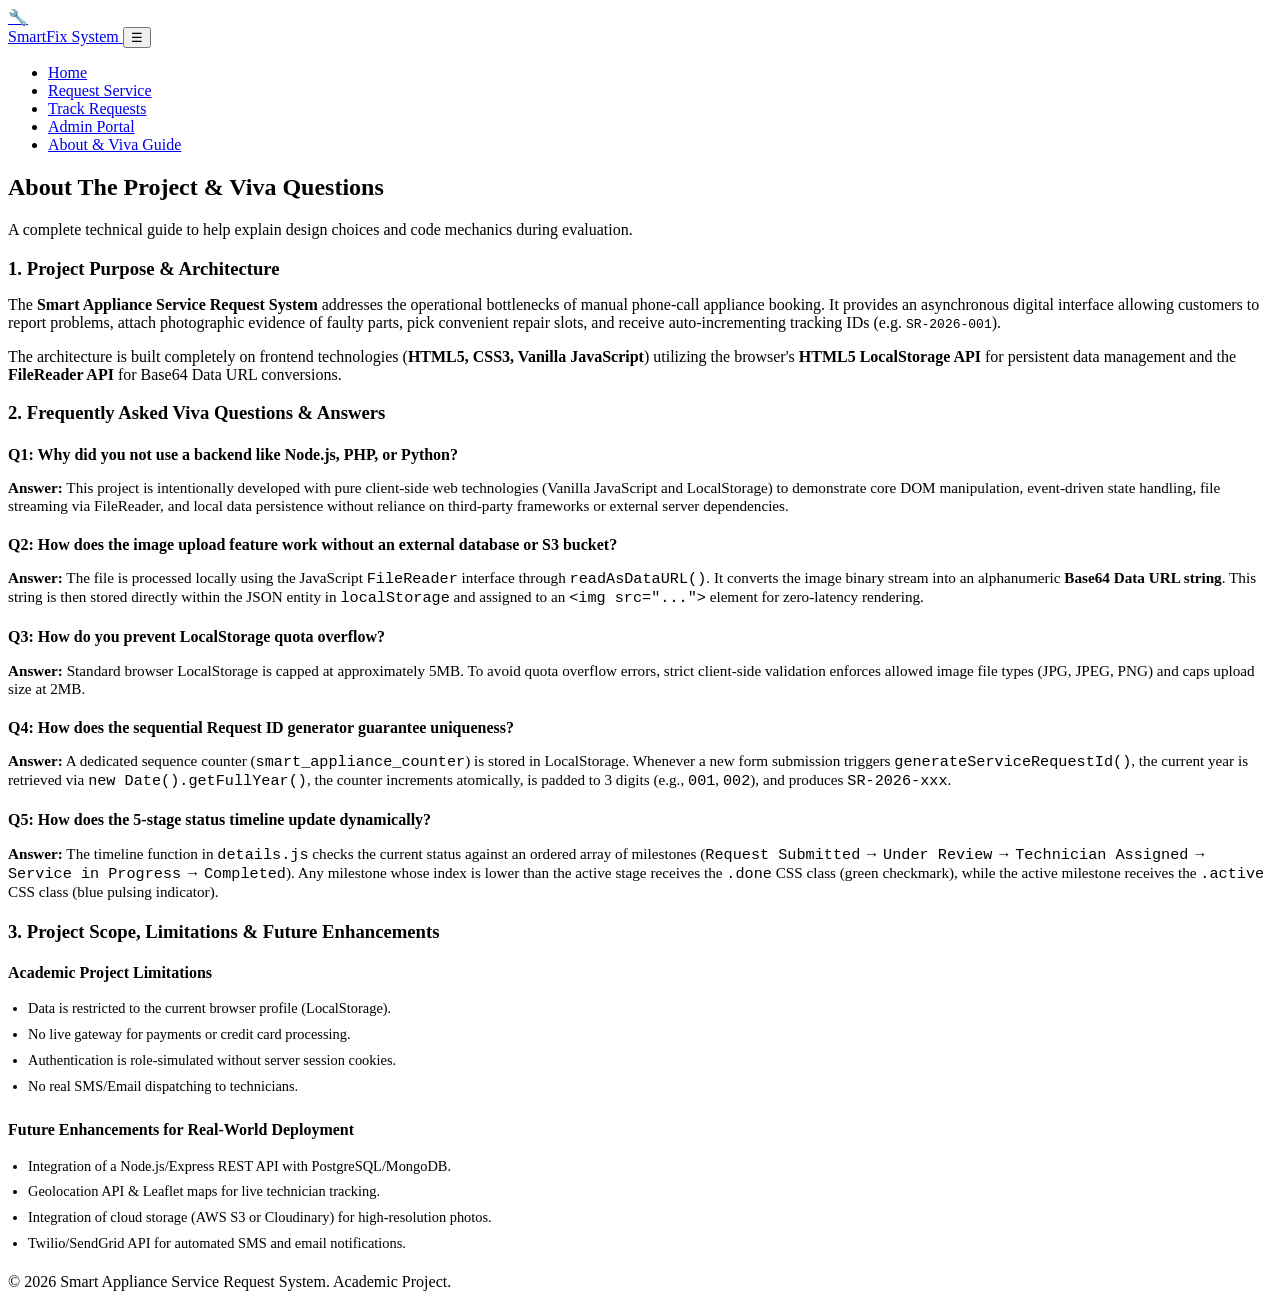
==== about.html @ 8e26bf82 "Add files via upload" ====
<!DOCTYPE html>
<html lang="en">
<head>
  <meta charset="UTF-8">
  <meta name="viewport" content="width=device-width, initial-scale=1.0">
  <title>About & Viva Preparation Guide</title>
  <link rel="stylesheet" href="css/style.css">
</head>
<body>

  <!-- Navbar -->
  <nav class="navbar">
    <div class="container nav-container">
      <a href="index.html" class="brand-logo">
        <div class="brand-icon">🔧</div>
        <span>SmartFix System</span>
      </a>
      <button class="mobile-toggle" aria-label="Toggle navigation">☰</button>
      <ul class="nav-links">
        <li><a href="index.html">Home</a></li>
        <li><a href="request.html">Request Service</a></li>
        <li><a href="requests.html">Track Requests</a></li>
        <li><a href="admin.html">Admin Portal</a></li>
        <li><a href="about.html" class="active">About & Viva Guide</a></li>
      </ul>
    </div>
  </nav>

  <!-- Content Section -->
  <main class="section">
    <div class="container">
      <div class="section-header">
        <h2>About The Project & Viva Questions</h2>
        <p>A complete technical guide to help explain design choices and code mechanics during evaluation.</p>
      </div>

      <!-- Technical Architecture Overview -->
      <div class="details-card">
        <h3 style="margin-bottom:12px; color:var(--secondary);">1. Project Purpose & Architecture</h3>
        <p style="margin-bottom:12px;">
          The <strong>Smart Appliance Service Request System</strong> addresses the operational bottlenecks of manual phone-call appliance booking. It provides an asynchronous digital interface allowing customers to report problems, attach photographic evidence of faulty parts, pick convenient repair slots, and receive auto-incrementing tracking IDs (e.g. <code>SR-2026-001</code>).
        </p>
        <p>
          The architecture is built completely on frontend technologies (<strong>HTML5, CSS3, Vanilla JavaScript</strong>) utilizing the browser's <strong>HTML5 LocalStorage API</strong> for persistent data management and the <strong>FileReader API</strong> for Base64 Data URL conversions.
        </p>
      </div>

      <!-- Viva Q&A Accordion -->
      <div class="details-card">
        <h3 style="margin-bottom:20px; color:var(--secondary);">2. Frequently Asked Viva Questions & Answers</h3>

        <div style="margin-bottom:20px;">
          <h4 style="color:var(--primary); margin-bottom:4px;">Q1: Why did you not use a backend like Node.js, PHP, or Python?</h4>
          <p style="font-size:0.95rem; color:var(--text-main);">
            <strong>Answer:</strong> This project is intentionally developed with pure client-side web technologies (Vanilla JavaScript and LocalStorage) to demonstrate core DOM manipulation, event-driven state handling, file streaming via FileReader, and local data persistence without reliance on third-party frameworks or external server dependencies.
          </p>
        </div>

        <div style="margin-bottom:20px;">
          <h4 style="color:var(--primary); margin-bottom:4px;">Q2: How does the image upload feature work without an external database or S3 bucket?</h4>
          <p style="font-size:0.95rem; color:var(--text-main);">
            <strong>Answer:</strong> The file is processed locally using the JavaScript <code>FileReader</code> interface through <code>readAsDataURL()</code>. It converts the image binary stream into an alphanumeric <strong>Base64 Data URL string</strong>. This string is then stored directly within the JSON entity in <code>localStorage</code> and assigned to an <code>&lt;img src="..."&gt;</code> element for zero-latency rendering.
          </p>
        </div>

        <div style="margin-bottom:20px;">
          <h4 style="color:var(--primary); margin-bottom:4px;">Q3: How do you prevent LocalStorage quota overflow?</h4>
          <p style="font-size:0.95rem; color:var(--text-main);">
            <strong>Answer:</strong> Standard browser LocalStorage is capped at approximately 5MB. To avoid quota overflow errors, strict client-side validation enforces allowed image file types (JPG, JPEG, PNG) and caps upload size at 2MB.
          </p>
        </div>

        <div style="margin-bottom:20px;">
          <h4 style="color:var(--primary); margin-bottom:4px;">Q4: How does the sequential Request ID generator guarantee uniqueness?</h4>
          <p style="font-size:0.95rem; color:var(--text-main);">
            <strong>Answer:</strong> A dedicated sequence counter (<code>smart_appliance_counter</code>) is stored in LocalStorage. Whenever a new form submission triggers <code>generateServiceRequestId()</code>, the current year is retrieved via <code>new Date().getFullYear()</code>, the counter increments atomically, is padded to 3 digits (e.g., <code>001</code>, <code>002</code>), and produces <code>SR-2026-xxx</code>.
          </p>
        </div>

        <div style="margin-bottom:20px;">
          <h4 style="color:var(--primary); margin-bottom:4px;">Q5: How does the 5-stage status timeline update dynamically?</h4>
          <p style="font-size:0.95rem; color:var(--text-main);">
            <strong>Answer:</strong> The timeline function in <code>details.js</code> checks the current status against an ordered array of milestones (<code>Request Submitted</code> &rarr; <code>Under Review</code> &rarr; <code>Technician Assigned</code> &rarr; <code>Service in Progress</code> &rarr; <code>Completed</code>). Any milestone whose index is lower than the active stage receives the <code>.done</code> CSS class (green checkmark), while the active milestone receives the <code>.active</code> CSS class (blue pulsing indicator).
          </p>
        </div>
      </div>

      <!-- Limitations & Future Enhancements -->
      <div class="details-card">
        <h3 style="margin-bottom:15px; color:var(--secondary);">3. Project Scope, Limitations & Future Enhancements</h3>
        <div class="form-grid-2">
          <div>
            <h4 style="color:var(--secondary); margin-bottom:8px;">Academic Project Limitations</h4>
            <ul style="padding-left:20px; font-size:0.9rem; color:var(--text-muted); line-height:1.8;">
              <li>Data is restricted to the current browser profile (LocalStorage).</li>
              <li>No live gateway for payments or credit card processing.</li>
              <li>Authentication is role-simulated without server session cookies.</li>
              <li>No real SMS/Email dispatching to technicians.</li>
            </ul>
          </div>
          <div>
            <h4 style="color:var(--secondary); margin-bottom:8px;">Future Enhancements for Real-World Deployment</h4>
            <ul style="padding-left:20px; font-size:0.9rem; color:var(--text-muted); line-height:1.8;">
              <li>Integration of a Node.js/Express REST API with PostgreSQL/MongoDB.</li>
              <li>Geolocation API & Leaflet maps for live technician tracking.</li>
              <li>Integration of cloud storage (AWS S3 or Cloudinary) for high-resolution photos.</li>
              <li>Twilio/SendGrid API for automated SMS and email notifications.</li>
            </ul>
          </div>
        </div>
      </div>

    </div>
  </main>

  <!-- Footer -->
  <footer class="footer">
    <div class="container footer-bottom">
      <p>&copy; 2026 Smart Appliance Service Request System. Academic Project.</p>
    </div>
  </footer>

  <script src="js/app.js"></script>
</body>
</html>
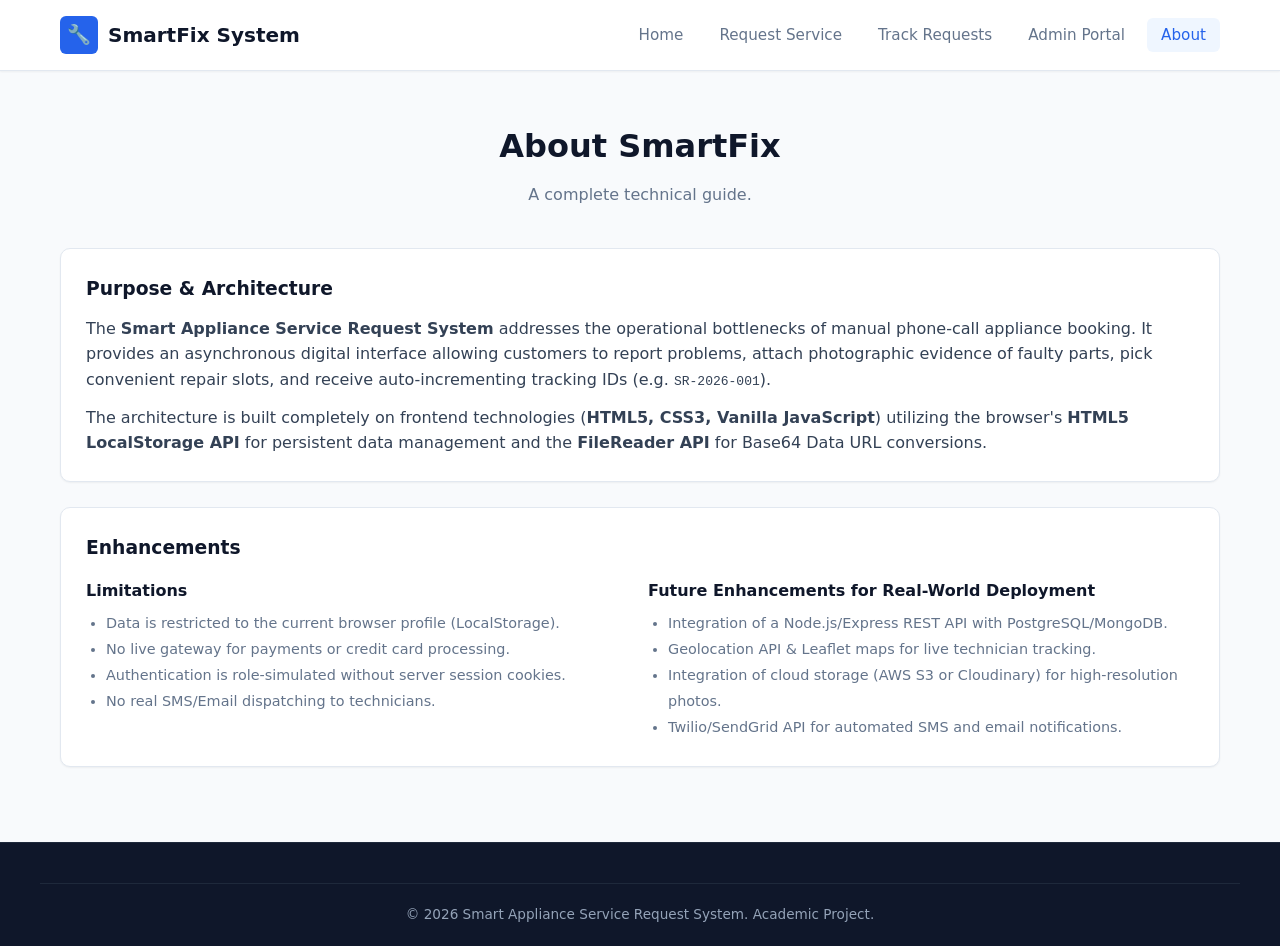
==== commit 22b9ac46: "Update about.html" ====
--- a/about.html
+++ b/about.html
@@ -3,7 +3,7 @@
 <head>
   <meta charset="UTF-8">
   <meta name="viewport" content="width=device-width, initial-scale=1.0">
-  <title>About & Viva Preparation Guide</title>
+  <title>About</title>
   <link rel="stylesheet" href="css/style.css">
 </head>
 <body>
@@ -21,7 +21,7 @@
         <li><a href="request.html">Request Service</a></li>
         <li><a href="requests.html">Track Requests</a></li>
         <li><a href="admin.html">Admin Portal</a></li>
-        <li><a href="about.html" class="active">About & Viva Guide</a></li>
+        <li><a href="about.html" class="active">About</a></li>
       </ul>
     </div>
   </nav>
@@ -30,13 +30,13 @@
   <main class="section">
     <div class="container">
       <div class="section-header">
-        <h2>About The Project & Viva Questions</h2>
-        <p>A complete technical guide to help explain design choices and code mechanics during evaluation.</p>
+        <h2>About SmartFix</h2>
+        <p>A complete technical guide.</p>
       </div>
 
       <!-- Technical Architecture Overview -->
       <div class="details-card">
-        <h3 style="margin-bottom:12px; color:var(--secondary);">1. Project Purpose & Architecture</h3>
+        <h3 style="margin-bottom:12px; color:var(--secondary);">Purpose & Architecture</h3>
         <p style="margin-bottom:12px;">
           The <strong>Smart Appliance Service Request System</strong> addresses the operational bottlenecks of manual phone-call appliance booking. It provides an asynchronous digital interface allowing customers to report problems, attach photographic evidence of faulty parts, pick convenient repair slots, and receive auto-incrementing tracking IDs (e.g. <code>SR-2026-001</code>).
         </p>
@@ -44,53 +44,13 @@
           The architecture is built completely on frontend technologies (<strong>HTML5, CSS3, Vanilla JavaScript</strong>) utilizing the browser's <strong>HTML5 LocalStorage API</strong> for persistent data management and the <strong>FileReader API</strong> for Base64 Data URL conversions.
         </p>
       </div>
-
-      <!-- Viva Q&A Accordion -->
-      <div class="details-card">
-        <h3 style="margin-bottom:20px; color:var(--secondary);">2. Frequently Asked Viva Questions & Answers</h3>
-
-        <div style="margin-bottom:20px;">
-          <h4 style="color:var(--primary); margin-bottom:4px;">Q1: Why did you not use a backend like Node.js, PHP, or Python?</h4>
-          <p style="font-size:0.95rem; color:var(--text-main);">
-            <strong>Answer:</strong> This project is intentionally developed with pure client-side web technologies (Vanilla JavaScript and LocalStorage) to demonstrate core DOM manipulation, event-driven state handling, file streaming via FileReader, and local data persistence without reliance on third-party frameworks or external server dependencies.
-          </p>
-        </div>
-
-        <div style="margin-bottom:20px;">
-          <h4 style="color:var(--primary); margin-bottom:4px;">Q2: How does the image upload feature work without an external database or S3 bucket?</h4>
-          <p style="font-size:0.95rem; color:var(--text-main);">
-            <strong>Answer:</strong> The file is processed locally using the JavaScript <code>FileReader</code> interface through <code>readAsDataURL()</code>. It converts the image binary stream into an alphanumeric <strong>Base64 Data URL string</strong>. This string is then stored directly within the JSON entity in <code>localStorage</code> and assigned to an <code>&lt;img src="..."&gt;</code> element for zero-latency rendering.
-          </p>
-        </div>
-
-        <div style="margin-bottom:20px;">
-          <h4 style="color:var(--primary); margin-bottom:4px;">Q3: How do you prevent LocalStorage quota overflow?</h4>
-          <p style="font-size:0.95rem; color:var(--text-main);">
-            <strong>Answer:</strong> Standard browser LocalStorage is capped at approximately 5MB. To avoid quota overflow errors, strict client-side validation enforces allowed image file types (JPG, JPEG, PNG) and caps upload size at 2MB.
-          </p>
-        </div>
-
-        <div style="margin-bottom:20px;">
-          <h4 style="color:var(--primary); margin-bottom:4px;">Q4: How does the sequential Request ID generator guarantee uniqueness?</h4>
-          <p style="font-size:0.95rem; color:var(--text-main);">
-            <strong>Answer:</strong> A dedicated sequence counter (<code>smart_appliance_counter</code>) is stored in LocalStorage. Whenever a new form submission triggers <code>generateServiceRequestId()</code>, the current year is retrieved via <code>new Date().getFullYear()</code>, the counter increments atomically, is padded to 3 digits (e.g., <code>001</code>, <code>002</code>), and produces <code>SR-2026-xxx</code>.
-          </p>
-        </div>
-
-        <div style="margin-bottom:20px;">
-          <h4 style="color:var(--primary); margin-bottom:4px;">Q5: How does the 5-stage status timeline update dynamically?</h4>
-          <p style="font-size:0.95rem; color:var(--text-main);">
-            <strong>Answer:</strong> The timeline function in <code>details.js</code> checks the current status against an ordered array of milestones (<code>Request Submitted</code> &rarr; <code>Under Review</code> &rarr; <code>Technician Assigned</code> &rarr; <code>Service in Progress</code> &rarr; <code>Completed</code>). Any milestone whose index is lower than the active stage receives the <code>.done</code> CSS class (green checkmark), while the active milestone receives the <code>.active</code> CSS class (blue pulsing indicator).
-          </p>
-        </div>
-      </div>
-
+    
       <!-- Limitations & Future Enhancements -->
       <div class="details-card">
-        <h3 style="margin-bottom:15px; color:var(--secondary);">3. Project Scope, Limitations & Future Enhancements</h3>
+        <h3 style="margin-bottom:15px; color:var(--secondary);">Enhancements</h3>
         <div class="form-grid-2">
           <div>
-            <h4 style="color:var(--secondary); margin-bottom:8px;">Academic Project Limitations</h4>
+            <h4 style="color:var(--secondary); margin-bottom:8px;">Limitations</h4>
             <ul style="padding-left:20px; font-size:0.9rem; color:var(--text-muted); line-height:1.8;">
               <li>Data is restricted to the current browser profile (LocalStorage).</li>
               <li>No live gateway for payments or credit card processing.</li>
@@ -122,4 +82,4 @@
 
   <script src="js/app.js"></script>
 </body>
-</html>+</html>
--- a/css/style.css
+++ b/css/style.css
@@ -0,0 +1,1029 @@
+/* ==========================================================
+   SMART APPLIANCE SERVICE REQUEST SYSTEM - GLOBAL STYLESHEET
+   ========================================================== */
+
+:root {
+  --primary: #2563eb;
+  --primary-dark: #1d4ed8;
+  --primary-light: #eff6ff;
+  --secondary: #0f172a;
+  --text-main: #334155;
+  --text-muted: #64748b;
+  --bg-body: #f8fafc;
+  --bg-card: #ffffff;
+  --border: #e2e8f0;
+  --border-focus: #93c5fd;
+  --success: #16a34a;
+  --success-bg: #dcfce7;
+  --warning: #d97706;
+  --warning-bg: #fef3c7;
+  --info: #0284c7;
+  --info-bg: #e0f2fe;
+  --danger: #dc2626;
+  --danger-bg: #fee2e2;
+  --purple: #7c3aed;
+  --purple-bg: #ede9fe;
+  --radius-sm: 6px;
+  --radius-md: 10px;
+  --radius-lg: 16px;
+  --shadow-sm: 0 1px 2px 0 rgba(0, 0, 0, 0.05);
+  --shadow-md: 0 4px 6px -1px rgba(0, 0, 0, 0.1), 0 2px 4px -2px rgba(0, 0, 0, 0.1);
+  --shadow-lg: 0 10px 15px -3px rgba(0, 0, 0, 0.1), 0 4px 6px -4px rgba(0, 0, 0, 0.1);
+  --font-sans: system-ui, -apple-system, BlinkMacSystemFont, "Segoe UI", Roboto, Oxygen, Ubuntu, Cantarell, "Open Sans", sans-serif;
+}
+
+* {
+  margin: 0;
+  padding: 0;
+  box-sizing: border-box;
+}
+
+body {
+  font-family: var(--font-sans);
+  background-color: var(--bg-body);
+  color: var(--text-main);
+  line-height: 1.6;
+  min-height: 100vh;
+  display: flex;
+  flex-direction: column;
+}
+
+/* Container */
+.container {
+  width: 100%;
+  max-width: 1200px;
+  margin: 0 auto;
+  padding: 0 20px;
+}
+
+/* Navbar */
+.navbar {
+  background-color: #ffffff;
+  border-bottom: 1px solid var(--border);
+  position: sticky;
+  top: 0;
+  z-index: 1000;
+  box-shadow: var(--shadow-sm);
+}
+
+.nav-container {
+  display: flex;
+  justify-content: space-between;
+  align-items: center;
+  height: 70px;
+}
+
+.brand-logo {
+  display: flex;
+  align-items: center;
+  gap: 10px;
+  text-decoration: none;
+  color: var(--secondary);
+  font-size: 1.25rem;
+  font-weight: 700;
+}
+
+.brand-icon {
+  background-color: var(--primary);
+  color: white;
+  width: 38px;
+  height: 38px;
+  display: flex;
+  align-items: center;
+  justify-content: center;
+  border-radius: var(--radius-sm);
+  font-size: 1.2rem;
+}
+
+.nav-links {
+  display: flex;
+  list-style: none;
+  gap: 8px;
+  align-items: center;
+}
+
+.nav-links a {
+  text-decoration: none;
+  color: var(--text-muted);
+  font-weight: 500;
+  font-size: 0.95rem;
+  padding: 8px 14px;
+  border-radius: var(--radius-sm);
+  transition: all 0.2s ease;
+}
+
+.nav-links a:hover,
+.nav-links a.active {
+  color: var(--primary);
+  background-color: var(--primary-light);
+}
+
+.nav-cta {
+  background-color: var(--primary) !important;
+  color: #ffffff !important;
+}
+
+.nav-cta:hover {
+  background-color: var(--primary-dark) !important;
+}
+
+/* Mobile Hamburger */
+.mobile-toggle {
+  display: none;
+  background: none;
+  border: none;
+  font-size: 1.6rem;
+  color: var(--secondary);
+  cursor: pointer;
+}
+
+/* Buttons */
+.btn {
+  display: inline-flex;
+  align-items: center;
+  justify-content: center;
+  gap: 8px;
+  padding: 10px 20px;
+  font-size: 0.95rem;
+  font-weight: 600;
+  border-radius: var(--radius-sm);
+  border: 1px solid transparent;
+  cursor: pointer;
+  text-decoration: none;
+  transition: all 0.2s ease;
+}
+
+.btn-primary {
+  background-color: var(--primary);
+  color: #ffffff;
+}
+
+.btn-primary:hover {
+  background-color: var(--primary-dark);
+}
+
+.btn-secondary {
+  background-color: #ffffff;
+  color: var(--secondary);
+  border-color: var(--border);
+}
+
+.btn-secondary:hover {
+  background-color: var(--bg-body);
+  border-color: var(--text-muted);
+}
+
+.btn-danger {
+  background-color: var(--danger);
+  color: #ffffff;
+}
+
+.btn-danger:hover {
+  background-color: #b91c1c;
+}
+
+.btn-sm {
+  padding: 6px 12px;
+  font-size: 0.85rem;
+}
+
+/* Section Common */
+.section {
+  padding: 50px 0;
+}
+
+.section-header {
+  text-align: center;
+  max-width: 680px;
+  margin: 0 auto 40px;
+}
+
+.section-header h2 {
+  font-size: 2rem;
+  color: var(--secondary);
+  margin-bottom: 10px;
+}
+
+.section-header p {
+  color: var(--text-muted);
+  font-size: 1rem;
+}
+
+/* Hero Section */
+.hero {
+  background: linear-gradient(135deg, #eff6ff 0%, #ffffff 100%);
+  padding: 80px 0 60px;
+  border-bottom: 1px solid var(--border);
+}
+
+.hero-grid {
+  display: grid;
+  grid-template-columns: 1.2fr 1fr;
+  gap: 40px;
+  align-items: center;
+}
+
+.hero-content h1 {
+  font-size: 2.75rem;
+  color: var(--secondary);
+  line-height: 1.2;
+  margin-bottom: 18px;
+}
+
+.hero-content h1 span {
+  color: var(--primary);
+}
+
+.hero-content p {
+  font-size: 1.1rem;
+  color: var(--text-muted);
+  margin-bottom: 30px;
+}
+
+.hero-actions {
+  display: flex;
+  gap: 15px;
+  flex-wrap: wrap;
+}
+
+.hero-stats-box {
+  background: #ffffff;
+  border: 1px solid var(--border);
+  border-radius: var(--radius-lg);
+  padding: 30px;
+  box-shadow: var(--shadow-md);
+  display: grid;
+  grid-template-columns: 1fr 1fr;
+  gap: 20px;
+}
+
+.hero-stat-item {
+  text-align: center;
+  padding: 15px;
+  background-color: var(--bg-body);
+  border-radius: var(--radius-md);
+}
+
+.hero-stat-item h3 {
+  font-size: 2rem;
+  color: var(--primary);
+  margin-bottom: 4px;
+}
+
+.hero-stat-item p {
+  font-size: 0.85rem;
+  color: var(--text-muted);
+  font-weight: 500;
+}
+
+/* Appliance Category Cards */
+.category-grid {
+  display: grid;
+  grid-template-columns: repeat(auto-fit, minmax(220px, 1fr));
+  gap: 20px;
+}
+
+.category-card {
+  background: #ffffff;
+  border: 1px solid var(--border);
+  border-radius: var(--radius-md);
+  padding: 24px;
+  text-align: center;
+  transition: all 0.2s ease;
+}
+
+.category-card:hover {
+  transform: translateY(-4px);
+  box-shadow: var(--shadow-md);
+  border-color: var(--border-focus);
+}
+
+.category-card-icon {
+  font-size: 2.2rem;
+  margin-bottom: 12px;
+}
+
+.category-card h3 {
+  font-size: 1.1rem;
+  color: var(--secondary);
+  margin-bottom: 6px;
+}
+
+.category-card p {
+  font-size: 0.85rem;
+  color: var(--text-muted);
+}
+
+/* Workflow Step Cards */
+.process-grid {
+  display: grid;
+  grid-template-columns: repeat(auto-fit, minmax(230px, 1fr));
+  gap: 20px;
+}
+
+.process-card {
+  background: #ffffff;
+  border: 1px solid var(--border);
+  border-radius: var(--radius-md);
+  padding: 25px;
+  position: relative;
+}
+
+.process-step-num {
+  width: 32px;
+  height: 32px;
+  border-radius: 50%;
+  background: var(--primary);
+  color: white;
+  display: flex;
+  align-items: center;
+  justify-content: center;
+  font-weight: bold;
+  font-size: 0.9rem;
+  margin-bottom: 15px;
+}
+
+.process-card h3 {
+  font-size: 1.15rem;
+  margin-bottom: 8px;
+  color: var(--secondary);
+}
+
+.process-card p {
+  font-size: 0.9rem;
+  color: var(--text-muted);
+}
+
+/* Form Styles */
+.form-card {
+  background: #ffffff;
+  border: 1px solid var(--border);
+  border-radius: var(--radius-lg);
+  padding: 35px;
+  box-shadow: var(--shadow-sm);
+  max-width: 900px;
+  margin: 0 auto;
+}
+
+.form-card h2 {
+  font-size: 1.5rem;
+  color: var(--secondary);
+  margin-bottom: 8px;
+}
+
+.form-subtitle {
+  font-size: 0.95rem;
+  color: var(--text-muted);
+  margin-bottom: 30px;
+}
+
+.form-section-title {
+  font-size: 1.1rem;
+  color: var(--secondary);
+  border-left: 4px solid var(--primary);
+  padding-left: 10px;
+  margin: 25px 0 15px;
+}
+
+.form-grid-2 {
+  display: grid;
+  grid-template-columns: 1fr 1fr;
+  gap: 16px;
+}
+
+.form-grid-3 {
+  display: grid;
+  grid-template-columns: 1fr 1fr 1fr;
+  gap: 16px;
+}
+
+.form-group {
+  margin-bottom: 18px;
+}
+
+.form-group label {
+  display: block;
+  font-size: 0.88rem;
+  font-weight: 600;
+  color: var(--secondary);
+  margin-bottom: 6px;
+}
+
+.form-group label span.req {
+  color: var(--danger);
+}
+
+.form-control {
+  width: 100%;
+  padding: 10px 14px;
+  font-size: 0.95rem;
+  font-family: inherit;
+  border: 1px solid var(--border);
+  border-radius: var(--radius-sm);
+  background-color: #ffffff;
+  color: var(--text-main);
+  transition: border-color 0.2s ease, box-shadow 0.2s ease;
+}
+
+.form-control:focus {
+  outline: none;
+  border-color: var(--primary);
+  box-shadow: 0 0 0 3px rgba(37, 99, 235, 0.15);
+}
+
+.form-control.error {
+  border-color: var(--danger);
+  background-color: #fffafb;
+}
+
+.error-text {
+  color: var(--danger);
+  font-size: 0.8rem;
+  margin-top: 4px;
+  display: none;
+}
+
+.error-text.visible {
+  display: block;
+}
+
+/* Image Upload Area */
+.upload-box {
+  border: 2px dashed var(--border);
+  border-radius: var(--radius-md);
+  padding: 24px;
+  text-align: center;
+  background-color: #fbfcfe;
+  cursor: pointer;
+  transition: all 0.2s;
+}
+
+.upload-box:hover {
+  border-color: var(--primary);
+  background-color: var(--primary-light);
+}
+
+.upload-icon {
+  font-size: 2.2rem;
+  color: var(--primary);
+  margin-bottom: 8px;
+}
+
+.upload-instructions {
+  font-size: 0.85rem;
+  color: var(--text-muted);
+  margin-top: 4px;
+}
+
+.image-preview-wrapper {
+  display: none;
+  margin-top: 15px;
+  border: 1px solid var(--border);
+  border-radius: var(--radius-sm);
+  padding: 12px;
+  background: #ffffff;
+}
+
+.preview-content {
+  display: flex;
+  align-items: center;
+  gap: 15px;
+}
+
+.preview-thumb {
+  width: 90px;
+  height: 90px;
+  object-fit: cover;
+  border-radius: var(--radius-sm);
+  border: 1px solid var(--border);
+}
+
+.preview-meta {
+  flex-grow: 1;
+}
+
+.preview-meta-name {
+  font-weight: 600;
+  font-size: 0.9rem;
+  word-break: break-all;
+}
+
+.preview-meta-size {
+  font-size: 0.8rem;
+  color: var(--text-muted);
+}
+
+/* Status Badges */
+.badge {
+  display: inline-flex;
+  align-items: center;
+  gap: 5px;
+  padding: 4px 10px;
+  border-radius: 9999px;
+  font-size: 0.78rem;
+  font-weight: 600;
+}
+
+.badge-submitted {
+  background-color: var(--info-bg);
+  color: var(--info);
+}
+
+.badge-review {
+  background-color: var(--purple-bg);
+  color: var(--purple);
+}
+
+.badge-assigned {
+  background-color: var(--warning-bg);
+  color: var(--warning);
+}
+
+.badge-progress {
+  background-color: #e0f2fe;
+  color: #0369a1;
+}
+
+.badge-completed {
+  background-color: var(--success-bg);
+  color: var(--success);
+}
+
+.badge-cancelled {
+  background-color: var(--danger-bg);
+  color: var(--danger);
+}
+
+/* Filter Controls Toolbar */
+.toolbar-card {
+  background: #ffffff;
+  border: 1px solid var(--border);
+  border-radius: var(--radius-md);
+  padding: 20px;
+  margin-bottom: 25px;
+  box-shadow: var(--shadow-sm);
+  display: flex;
+  flex-wrap: wrap;
+  gap: 15px;
+  align-items: center;
+}
+
+.toolbar-search {
+  flex-grow: 1;
+  min-width: 260px;
+}
+
+.toolbar-filters {
+  display: flex;
+  gap: 12px;
+  flex-wrap: wrap;
+}
+
+/* Customer Request Cards Grid */
+.requests-grid {
+  display: grid;
+  grid-template-columns: repeat(auto-fill, minmax(320px, 1fr));
+  gap: 20px;
+}
+
+.request-card {
+  background: #ffffff;
+  border: 1px solid var(--border);
+  border-radius: var(--radius-md);
+  overflow: hidden;
+  box-shadow: var(--shadow-sm);
+  display: flex;
+  flex-direction: column;
+  transition: transform 0.2s, box-shadow 0.2s;
+}
+
+.request-card:hover {
+  transform: translateY(-3px);
+  box-shadow: var(--shadow-md);
+}
+
+.request-card-img-wrap {
+  width: 100%;
+  height: 180px;
+  background-color: #f1f5f9;
+  position: relative;
+  overflow: hidden;
+}
+
+.request-card-img {
+  width: 100%;
+  height: 100%;
+  object-fit: cover;
+}
+
+.request-card-badge {
+  position: absolute;
+  top: 12px;
+  right: 12px;
+}
+
+.request-card-body {
+  padding: 20px;
+  flex-grow: 1;
+  display: flex;
+  flex-direction: column;
+}
+
+.request-card-id {
+  font-size: 0.8rem;
+  font-weight: 700;
+  color: var(--primary);
+  margin-bottom: 4px;
+}
+
+.request-card-title {
+  font-size: 1.15rem;
+  font-weight: 700;
+  color: var(--secondary);
+  margin-bottom: 8px;
+}
+
+.request-meta-item {
+  font-size: 0.85rem;
+  color: var(--text-muted);
+  margin-bottom: 6px;
+  display: flex;
+  align-items: center;
+  gap: 6px;
+}
+
+.request-card-footer {
+  padding: 12px 20px;
+  background-color: var(--bg-body);
+  border-top: 1px solid var(--border);
+  display: flex;
+  justify-content: space-between;
+  align-items: center;
+}
+
+/* Empty State Box */
+.empty-state {
+  text-align: center;
+  padding: 60px 20px;
+  background: #ffffff;
+  border: 1px dashed var(--border);
+  border-radius: var(--radius-md);
+  grid-column: 1 / -1;
+}
+
+.empty-state-icon {
+  font-size: 3rem;
+  margin-bottom: 12px;
+}
+
+.empty-state h3 {
+  font-size: 1.25rem;
+  color: var(--secondary);
+  margin-bottom: 6px;
+}
+
+.empty-state p {
+  color: var(--text-muted);
+  font-size: 0.95rem;
+}
+
+/* Timeline Layout */
+.details-layout {
+  display: grid;
+  grid-template-columns: 2fr 1fr;
+  gap: 25px;
+}
+
+.details-card {
+  background: #ffffff;
+  border: 1px solid var(--border);
+  border-radius: var(--radius-md);
+  padding: 25px;
+  box-shadow: var(--shadow-sm);
+  margin-bottom: 25px;
+}
+
+.timeline {
+  display: flex;
+  justify-content: space-between;
+  position: relative;
+  margin: 30px 0 20px;
+}
+
+.timeline::before {
+  content: "";
+  position: absolute;
+  top: 18px;
+  left: 30px;
+  right: 30px;
+  height: 3px;
+  background-color: var(--border);
+  z-index: 1;
+}
+
+.timeline-step {
+  position: relative;
+  z-index: 2;
+  text-align: center;
+  flex: 1;
+}
+
+.timeline-dot {
+  width: 38px;
+  height: 38px;
+  border-radius: 50%;
+  background: #ffffff;
+  border: 3px solid var(--border);
+  display: flex;
+  align-items: center;
+  justify-content: center;
+  margin: 0 auto 10px;
+  font-weight: 700;
+  font-size: 0.85rem;
+  color: var(--text-muted);
+  transition: all 0.3s;
+}
+
+.timeline-step.active .timeline-dot {
+  border-color: var(--primary);
+  background-color: var(--primary);
+  color: #ffffff;
+}
+
+.timeline-step.done .timeline-dot {
+  border-color: var(--success);
+  background-color: var(--success);
+  color: #ffffff;
+}
+
+.timeline-step.cancelled-dot .timeline-dot {
+  border-color: var(--danger);
+  background-color: var(--danger);
+  color: #ffffff;
+}
+
+.timeline-label {
+  font-size: 0.8rem;
+  font-weight: 600;
+  color: var(--text-muted);
+}
+
+.timeline-step.active .timeline-label,
+.timeline-step.done .timeline-label {
+  color: var(--secondary);
+}
+
+/* Detail Tables */
+.details-table {
+  width: 100%;
+  border-collapse: collapse;
+}
+
+.details-table th,
+.details-table td {
+  padding: 12px 10px;
+  border-bottom: 1px solid var(--border);
+  text-align: left;
+  font-size: 0.9rem;
+}
+
+.details-table th {
+  color: var(--text-muted);
+  width: 35%;
+  font-weight: 500;
+}
+
+.details-table td {
+  color: var(--secondary);
+  font-weight: 600;
+}
+
+/* Admin Dashboard KPI Cards */
+.stats-grid {
+  display: grid;
+  grid-template-columns: repeat(auto-fit, minmax(160px, 1fr));
+  gap: 15px;
+  margin-bottom: 30px;
+}
+
+.stat-card {
+  background: #ffffff;
+  border: 1px solid var(--border);
+  border-radius: var(--radius-md);
+  padding: 18px;
+  box-shadow: var(--shadow-sm);
+  border-top: 4px solid var(--primary);
+}
+
+.stat-card h4 {
+  font-size: 0.8rem;
+  color: var(--text-muted);
+  text-transform: uppercase;
+  margin-bottom: 6px;
+}
+
+.stat-card .stat-number {
+  font-size: 1.8rem;
+  font-weight: 700;
+  color: var(--secondary);
+}
+
+/* Admin Data Table */
+.table-responsive {
+  width: 100%;
+  overflow-x: auto;
+  background: #ffffff;
+  border: 1px solid var(--border);
+  border-radius: var(--radius-md);
+  box-shadow: var(--shadow-sm);
+}
+
+.admin-table {
+  width: 100%;
+  border-collapse: collapse;
+  white-space: nowrap;
+}
+
+.admin-table th {
+  background-color: #f8fafc;
+  padding: 14px 16px;
+  text-align: left;
+  font-size: 0.85rem;
+  font-weight: 600;
+  color: var(--text-muted);
+  border-bottom: 1px solid var(--border);
+}
+
+.admin-table td {
+  padding: 14px 16px;
+  font-size: 0.9rem;
+  border-bottom: 1px solid var(--border);
+  vertical-align: middle;
+}
+
+.admin-table tr:hover {
+  background-color: #f8fafc;
+}
+
+.table-img {
+  width: 48px;
+  height: 48px;
+  border-radius: var(--radius-sm);
+  object-fit: cover;
+  border: 1px solid var(--border);
+}
+
+/* Toast Notifications */
+#toast-container {
+  position: fixed;
+  bottom: 24px;
+  right: 24px;
+  z-index: 9999;
+  display: flex;
+  flex-direction: column;
+  gap: 10px;
+}
+
+.toast {
+  background: #ffffff;
+  border-left: 5px solid var(--primary);
+  border-radius: var(--radius-sm);
+  padding: 14px 20px;
+  min-width: 280px;
+  max-width: 380px;
+  box-shadow: var(--shadow-lg);
+  font-size: 0.9rem;
+  animation: slideIn 0.3s ease;
+  display: flex;
+  align-items: center;
+  justify-content: space-between;
+}
+
+.toast.toast-success {
+  border-color: var(--success);
+}
+
+.toast.toast-error {
+  border-color: var(--danger);
+}
+
+@keyframes slideIn {
+  from {
+    transform: translateX(100%);
+    opacity: 0;
+  }
+  to {
+    transform: translateX(0);
+    opacity: 1;
+  }
+}
+
+/* Footer */
+.footer {
+  margin-top: auto;
+  background-color: var(--secondary);
+  color: #94a3b8;
+  padding: 40px 0 20px;
+  border-top: 1px solid #1e293b;
+  font-size: 0.9rem;
+}
+
+.footer-grid {
+  display: grid;
+  grid-template-columns: 2fr 1fr 1fr;
+  gap: 30px;
+  margin-bottom: 30px;
+}
+
+.footer h4 {
+  color: #ffffff;
+  margin-bottom: 12px;
+  font-size: 1rem;
+}
+
+.footer-links {
+  list-style: none;
+}
+
+.footer-links li {
+  margin-bottom: 8px;
+}
+
+.footer-links a {
+  color: #94a3b8;
+  text-decoration: none;
+  transition: color 0.2s;
+}
+
+.footer-links a:hover {
+  color: #ffffff;
+}
+
+.footer-bottom {
+  text-align: center;
+  border-top: 1px solid #1e293b;
+  padding-top: 20px;
+  font-size: 0.85rem;
+}
+
+/* Responsive Media Queries */
+@media (max-width: 900px) {
+  .hero-grid {
+    grid-template-columns: 1fr;
+    text-align: center;
+  }
+  .hero-actions {
+    justify-content: center;
+  }
+  .details-layout {
+    grid-template-columns: 1fr;
+  }
+  .footer-grid {
+    grid-template-columns: 1fr;
+  }
+  .timeline {
+    flex-direction: column;
+    gap: 20px;
+  }
+  .timeline::before {
+    top: 0;
+    bottom: 0;
+    left: 18px;
+    width: 3px;
+    height: 100%;
+  }
+  .timeline-step {
+    display: flex;
+    align-items: center;
+    gap: 15px;
+    text-align: left;
+  }
+  .timeline-dot {
+    margin: 0;
+  }
+}
+
+@media (max-width: 768px) {
+  .nav-links {
+    display: none;
+    flex-direction: column;
+    width: 100%;
+    position: absolute;
+    top: 70px;
+    left: 0;
+    background-color: #ffffff;
+    border-bottom: 1px solid var(--border);
+    padding: 15px;
+    box-shadow: var(--shadow-md);
+  }
+  .nav-links.active {
+    display: flex;
+  }
+  .mobile-toggle {
+    display: block;
+  }
+  .form-grid-2,
+  .form-grid-3 {
+    grid-template-columns: 1fr;
+  }
+}
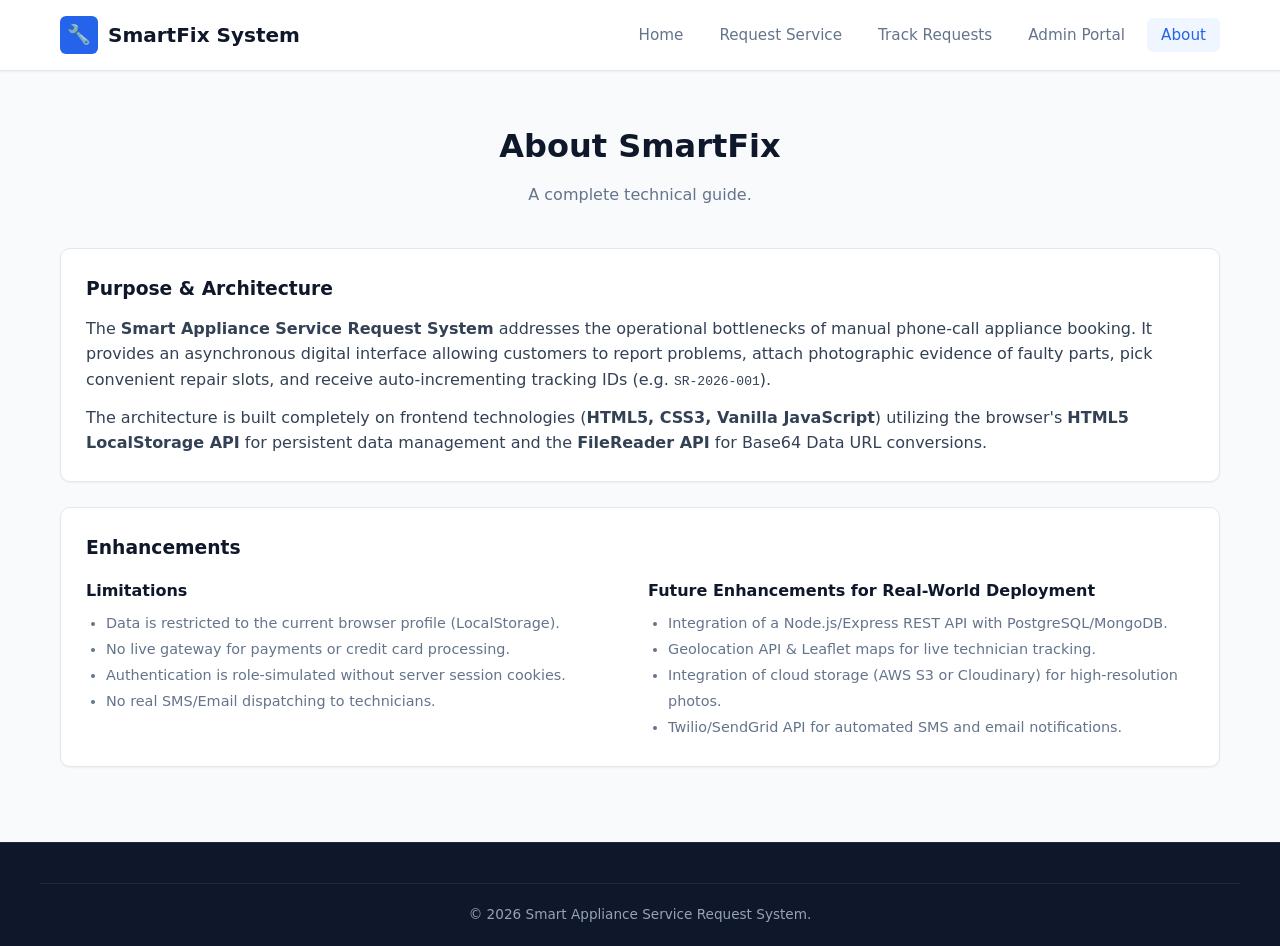
==== commit 2750428e: "Update about.html" ====
--- a/about.html
+++ b/about.html
@@ -76,7 +76,7 @@
   <!-- Footer -->
   <footer class="footer">
     <div class="container footer-bottom">
-      <p>&copy; 2026 Smart Appliance Service Request System. Academic Project.</p>
+      <p>&copy; 2026 Smart Appliance Service Request System.</p>
     </div>
   </footer>
 
